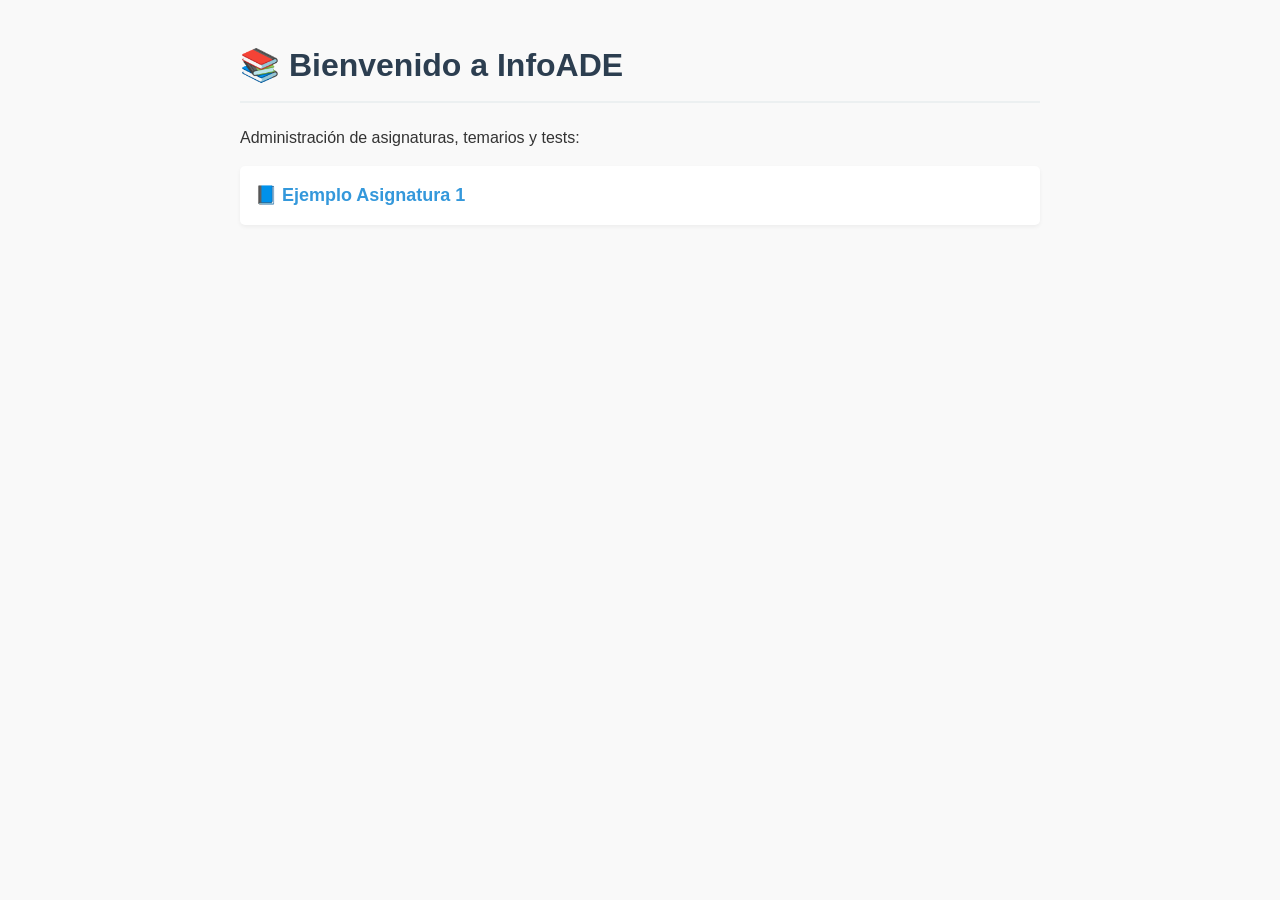
==== index.html @ d2affee1 "Primer commit: Estructura inicial de infoade" ====
<!DOCTYPE html>
<html lang="es">
<head>
    <meta charset="UTF-8">
    <meta name="viewport" content="width=device-width, initial-scale=1.0">
    <title>InfoADE</title>
    <style>
        body { font-family: Arial, sans-serif; max-width: 800px; margin: 40px auto; padding: 0 20px; line-height: 1.6; background-color: #f9f9f9; color: #333; }
        h1 { color: #2c3e50; border-bottom: 2px solid #ecf0f1; padding-bottom: 10px; }
        ul { list-style: none; padding: 0; }
        li { margin: 15px 0; background: white; padding: 15px; border-radius: 5px; box-shadow: 0 2px 4px rgba(0,0,0,0.05); }
        a { color: #3498db; text-decoration: none; font-size: 18px; font-weight: bold; }
        a:hover { color: #2980b9; }
    </style>
</head>
<body>

    <h1>📚 Bienvenido a InfoADE</h1>
    <p>Administración de asignaturas, temarios y tests:</p>
    
    <ul>
        <li><a href="./Asignatura1/">📘 Ejemplo Asignatura 1</a></li>
    </ul>

</body>
</html>
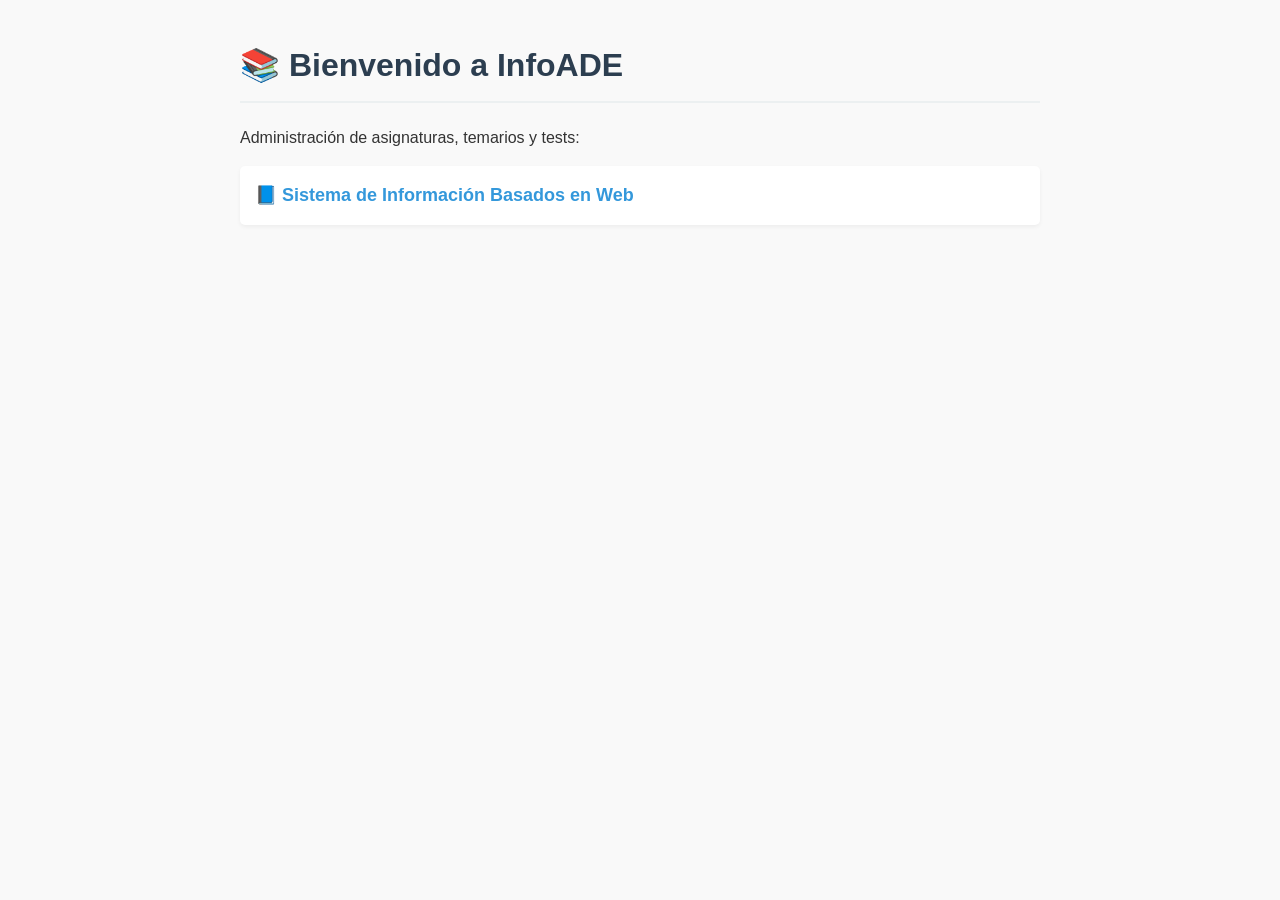
==== commit 4dc40d65: "Añadida asignatura SIBW con sus tests y menús" ====
--- a/index.html
+++ b/index.html
@@ -19,7 +19,7 @@
     <p>Administración de asignaturas, temarios y tests:</p>
     
     <ul>
-        <li><a href="./Asignatura1/">📘 Ejemplo Asignatura 1</a></li>
+        <li><a href="./sibw/">📘 Sistema de Información Basados en Web</a></li>
     </ul>
 
 </body>
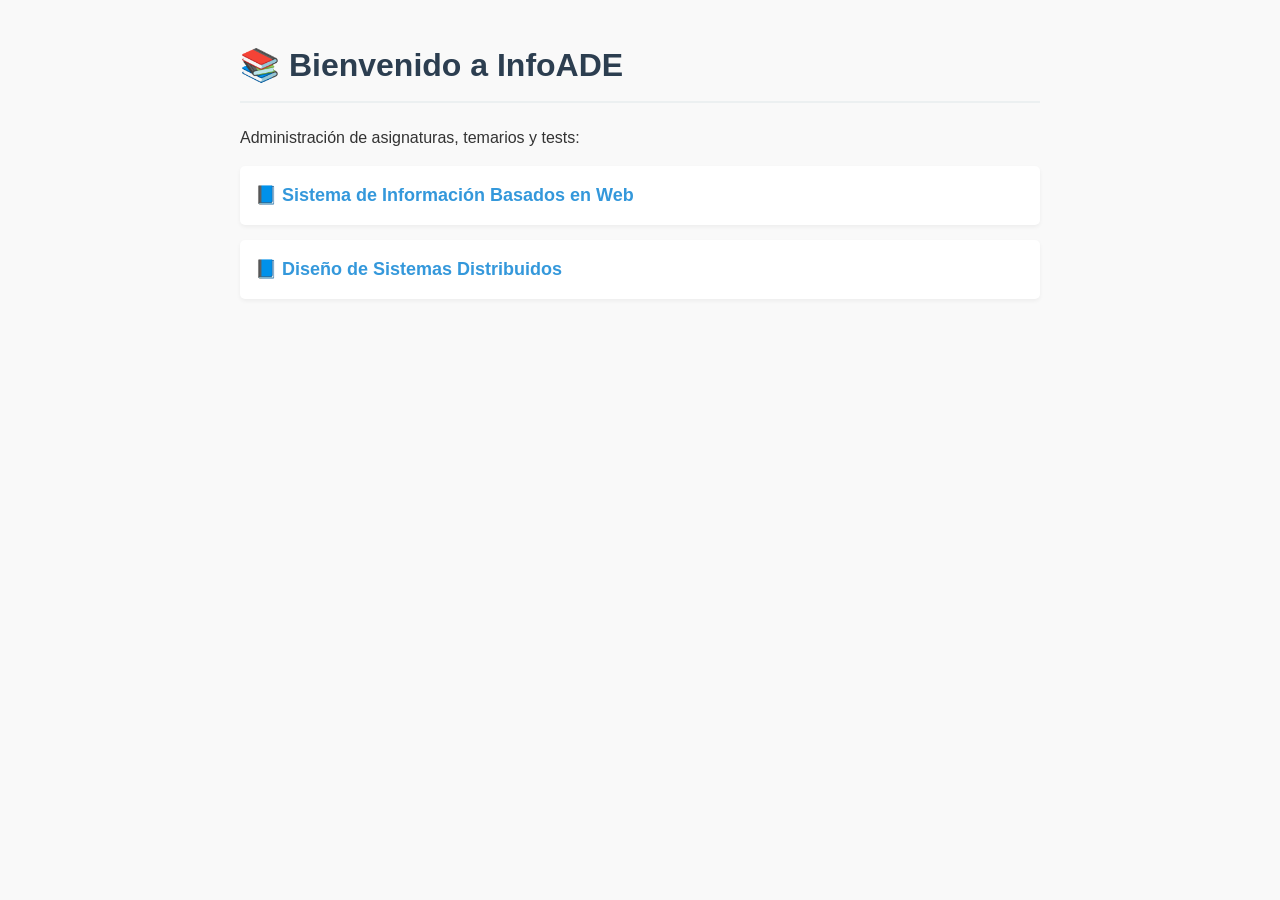
==== commit 69ba47d3: "subido dsd" ====
--- a/index.html
+++ b/index.html
@@ -20,6 +20,7 @@
     
     <ul>
         <li><a href="./sibw/">📘 Sistema de Información Basados en Web</a></li>
+        <li><a href="./dsd/">📘 Diseño de Sistemas Distribuidos</a></li>
     </ul>
 
 </body>
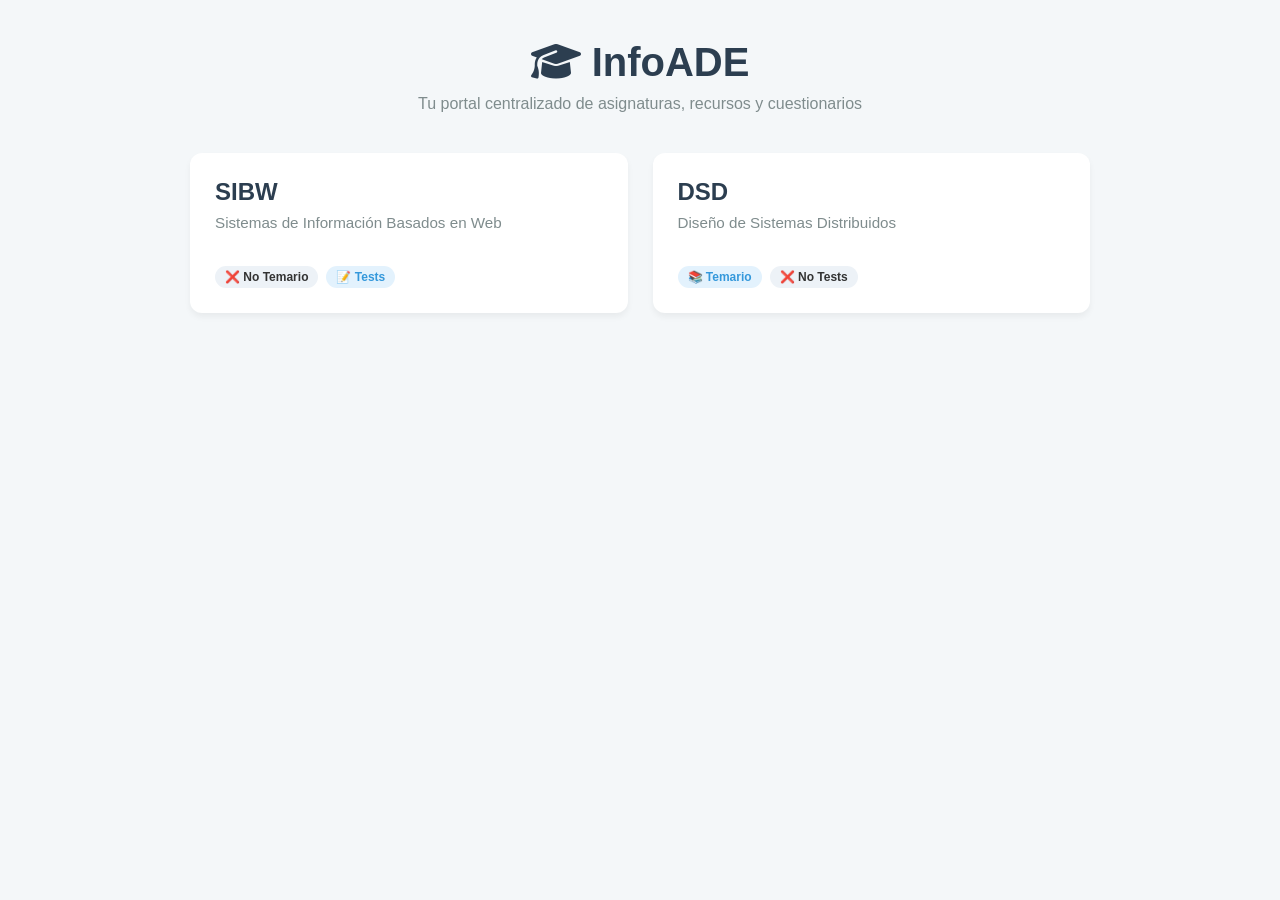
==== commit 1b519dd3: "mejora de estructura" ====
--- a/index.html
+++ b/index.html
@@ -4,24 +4,104 @@
     <meta charset="UTF-8">
     <meta name="viewport" content="width=device-width, initial-scale=1.0">
     <title>InfoADE</title>
+    <link rel="stylesheet" href="https://cdnjs.cloudflare.com/ajax/libs/font-awesome/6.4.0/css/all.min.css">
     <style>
-        body { font-family: Arial, sans-serif; max-width: 800px; margin: 40px auto; padding: 0 20px; line-height: 1.6; background-color: #f9f9f9; color: #333; }
-        h1 { color: #2c3e50; border-bottom: 2px solid #ecf0f1; padding-bottom: 10px; }
-        ul { list-style: none; padding: 0; }
-        li { margin: 15px 0; background: white; padding: 15px; border-radius: 5px; box-shadow: 0 2px 4px rgba(0,0,0,0.05); }
-        a { color: #3498db; text-decoration: none; font-size: 18px; font-weight: bold; }
-        a:hover { color: #2980b9; }
+        :root { --bg: #f4f7f9; --card: #ffffff; --primary: #2c3e50; --accent: #3498db; --muted: #7f8c8d; --radius: 12px; }
+        * { margin: 0; padding: 0; box-sizing: border-box; font-family: 'Segoe UI', sans-serif; }
+        body { background-color: var(--bg); color: #333; padding: 40px 20px; }
+        .container { max-width: 900px; margin: 0 auto; }
+        header { text-align: center; margin-bottom: 40px; }
+        header h1 { color: var(--primary); font-size: 2.5rem; margin-bottom: 10px; }
+        header p { color: var(--muted); }
+        
+        /* Vista Principal: Grid */
+        .grid { display: grid; grid-template-columns: repeat(auto-fit, minmax(280px, 1fr)); gap: 25px; }
+        .card { background: var(--card); border-radius: var(--radius); padding: 25px; box-shadow: 0 4px 6px rgba(0,0,0,0.05); text-decoration: none; color: inherit; position: relative; transition: transform 0.2s; display: flex; flex-direction: column; justify-content: space-between; min-height: 160px; }
+        .card:hover { transform: translateY(-5px); }
+        .card h2 { color: var(--primary); margin-bottom: 8px; }
+        .card p { color: var(--muted); font-size: 0.95rem; margin-bottom: 15px; }
+        .badges { display: flex; gap: 8px; }
+        .badge { font-size: 0.75rem; padding: 4px 10px; border-radius: 20px; background: #edf2f7; font-weight: bold; }
+        .badge.active { background: #e3f2fd; color: var(--accent); }
+
+        /* Vista Asignatura Única */
+        .view-materia { background: var(--card); padding: 40px; border-radius: var(--radius); box-shadow: 0 4px 6px rgba(0,0,0,0.05); text-align: center; }
+        .btn-group { display: flex; gap: 20px; justify-content: center; margin: 30px 0; flex-wrap: wrap; }
+        .btn { padding: 15px 30px; border-radius: 8px; color: white; text-decoration: none; font-weight: bold; font-size: 1.1rem; display: inline-flex; align-items: center; gap: 10px; transition: opacity 0.2s; }
+        .btn:hover { opacity: 0.9; }
+        .btn.blue { background: #3498db; }
+        .btn.green { background: #2ecc71; }
+        .back-link { color: var(--muted); text-decoration: none; display: inline-block; margin-top: 20px; }
     </style>
 </head>
 <body>
 
-    <h1>📚 Bienvenido a InfoADE</h1>
-    <p>Administración de asignaturas, temarios y tests:</p>
-    
-    <ul>
-        <li><a href="./sibw/">📘 Sistema de Información Basados en Web</a></li>
-        <li><a href="./dsd/">📘 Diseño de Sistemas Distribuidos</a></li>
-    </ul>
+    <div class="container" id="app">
+        </div>
 
+    <script src="./config.js"></script>
+    <script>
+        // Leer la URL para ver si estamos dentro de una materia (?materia=id)
+        const params = new URLSearchParams(window.location.search);
+        const materiaId = params.get('materia');
+        const app = document.getElementById('app');
+
+        if (materiaId) {
+            // VISTA: DETALLE DE ASIGNATURA
+            const materia = CONFIG.asignaturas.find(a => a.id === materiaId);
+            
+            if (materia) {
+                document.title = `${materia.nombre} - ${CONFIG.title}`;
+                let botones = '';
+                
+                // Si tiene temario, añade el botón dinámicamente
+                if (materia.temario) {
+                    botones += `<a href="${materia.temario}" class="btn green" target="_blank"><i class="fa-solid fa-file-pdf"></i> Ver Temario (PDF)</a>`;
+                }
+                // Si tiene tests, añade el botón dinámicamente
+                if (materia.tests) {
+                    botones += `<a href="${materia.tests}" class="btn blue"><i class="fa-solid fa-square-check"></i> Practicar Tests</a>`;
+                }
+
+                app.innerHTML = `
+                    <div class="view-materia">
+                        <h1>${materia.nombre}</h1>
+                        <p style="color: var(--muted); margin-top: 10px;">${materia.descripcion}</p>
+                        <div class="btn-group">${botones}</div>
+                        <a href="./" class="back-link"><i class="fa-solid fa-arrow-left"></i> Volver al menú principal</a>
+                    </div>
+                `;
+            } else {
+                app.innerHTML = `<h1>Materia no encontrada</h1><a href="./">Volver al inicio</a>`;
+            }
+        } else {
+            // VISTA: MENÚ PRINCIPAL (GRID)
+            document.title = CONFIG.title;
+            let cardsHTML = '';
+
+            CONFIG.asignaturas.forEach(materia => {
+                cardsHTML += `
+                    <a href="?materia=${materia.id}" class="card">
+                        <div>
+                            <h2>${materia.nombre}</h2>
+                            <p>${materia.descripcion}</p>
+                        </div>
+                        <div class="badges">
+                            ${materia.temario ? '<span class="badge active">📚 Temario</span>' : '<span class="badge">❌ No Temario</span>'}
+                            ${materia.tests ? '<span class="badge active">📝 Tests</span>' : '<span class="badge">❌ No Tests</span>'}
+                        </div>
+                    </a>
+                `;
+            });
+
+            app.innerHTML = `
+                <header>
+                    <h1><i class="fa-solid fa-graduation-cap"></i> ${CONFIG.title}</h1>
+                    <p>${CONFIG.subtitle}</p>
+                </header>
+                <main class="grid">${cardsHTML}</main>
+            `;
+        }
+    </script>
 </body>
-</html>
+</html>
